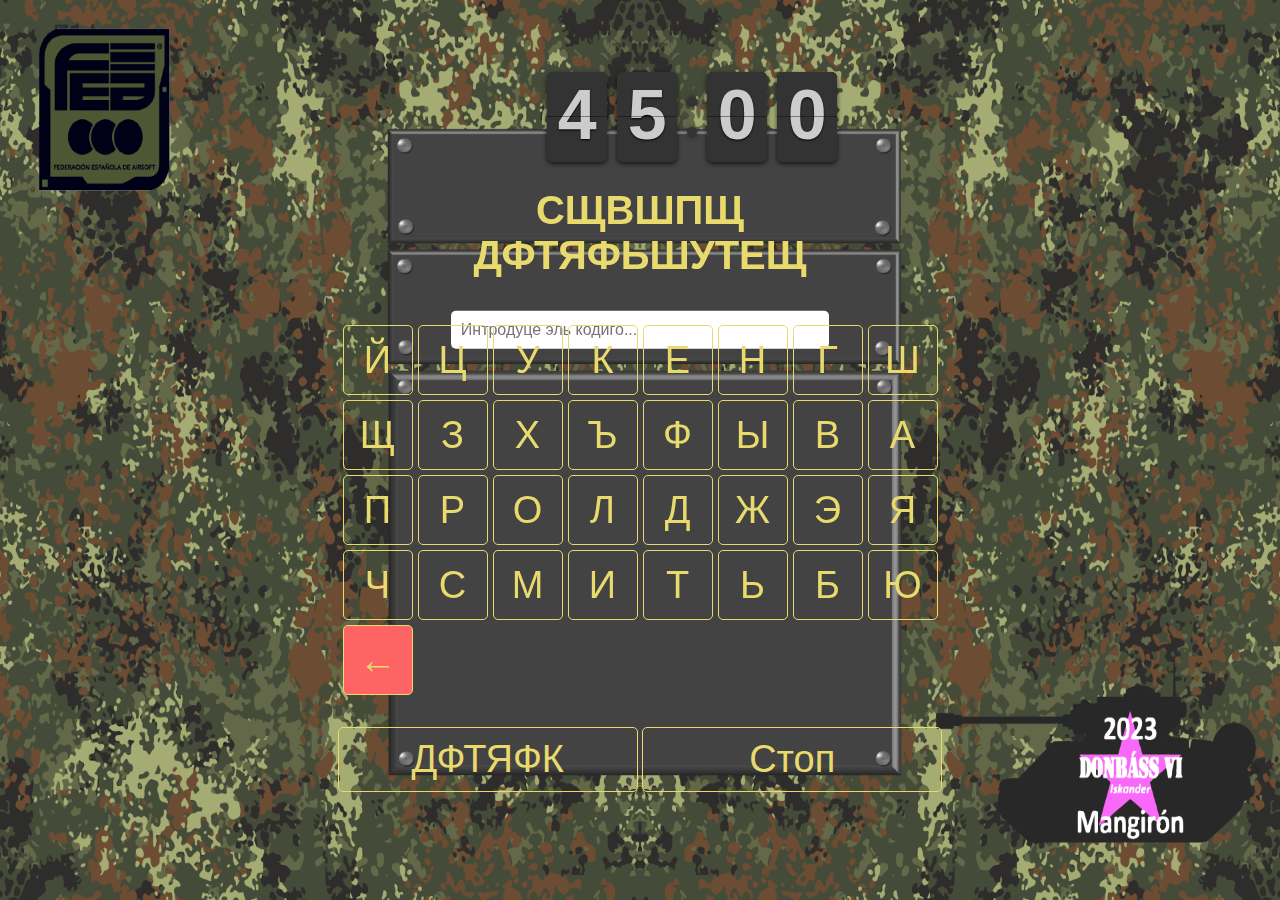
==== other/CuentaAtras.html @ b16e8137 "rename" ====
<!DOCTYPE html>
<html lang="es">
<link type="text/css" rel="stylesheet" href="clock_assets/flipclock.css" />

<head>
    <meta charset="UTF-8">
    <meta name="viewport" content="width=device-width, initial-scale=1.0">
    <title>Cuenta Atras</title>
    <link rel="stylesheet" href="../styles/stylesIndex.css">
</head>

<body>
    <div class="message-display" id="messageDisplay"></div>

    <!-- ++++++++++++++++++++++++++ IMG ++++++++++++++++++++++++++ -->
    <img class="centered-image" src="../Resources/teclados_Tablet.png" alt="Imagen centrada">

    <!-- ++++++++++++++++++++++++++ CLOCK ++++++++++++++++++++++++++ -->
    <div class="clock">
        <div class="clock-builder-output"></div>
        <script type="text/javascript" src="https://ajax.googleapis.com/ajax/libs/jquery/1.11.2/jquery.min.js"></script>
        <script type="text/javascript" src="clock_assets/flipclock.js"></script>
        <style text="text/css">
            body .flip-clock-wrapper ul li a div div.inn,
            body .flip-clock-small-wrapper ul li a div div.inn {
                color: #CCCCCC;
                background-color: #333333;
            }

            body .flip-clock-dot,
            body .flip-clock-small-wrapper .flip-clock-dot {
                background: #323434;
            }

            body .flip-clock-wrapper .flip-clock-meridium a,
            body .flip-clock-small-wrapper .flip-clock-meridium a {
                color: #323434;
            }
        </style>
        <script type="text/javascript">
            $(function () {
                FlipClock.Lang.Custom = { days: ' ', hours: ' ', minutes: ' ', seconds: ' ' };
                var opts = {
                    clockFace: 'MinuteCounter',
                    countdown: true,
                    language: 'Custom'
                };
                var countdown = (((new Date().getTime()) / 1000) + 45 * 60) - ((new Date().getTime()) / 1000);
                countdown = Math.max(1, countdown);
                $('.clock-builder-output').FlipClock(countdown, opts);
            });
        </script>
    </div>

    <!-- ++++++++++++++++++++++++++ INPUT ++++++++++++++++++++++++++ -->
    <div class="center-content">
        <h2 class="basic-text">Сщвшпщ дфтяфьшутещ</h2>
        <input class="input-field" type="text" placeholder="Интродуце эль кодиго...">
    </div>

    <!-- ++++++++++++++++++++++++++ RUSSIAN KEAYBOARD ++++++++++++++++++++++++++ -->
    <div class="russian-keyboard">
        <button class="keyboard-button">Й</button>
        <button class="keyboard-button">Ц</button>
        <button class="keyboard-button">У</button>
        <button class="keyboard-button">К</button>
        <button class="keyboard-button">Е</button>
        <button class="keyboard-button">Н</button>
        <button class="keyboard-button">Г</button>
        <button class="keyboard-button">Ш</button>
        <button class="keyboard-button">Щ</button>
        <button class="keyboard-button">З</button>
        <button class="keyboard-button">Х</button>
        <button class="keyboard-button">Ъ</button>
        <button class="keyboard-button">Ф</button>
        <button class="keyboard-button">Ы</button>
        <button class="keyboard-button">В</button>
        <button class="keyboard-button">А</button>
        <button class="keyboard-button">П</button>
        <button class="keyboard-button">Р</button>
        <button class="keyboard-button">О</button>
        <button class="keyboard-button">Л</button>
        <button class="keyboard-button">Д</button>
        <button class="keyboard-button">Ж</button>
        <button class="keyboard-button">Э</button>
        <button class="keyboard-button">Я</button>
        <button class="keyboard-button">Ч</button>
        <button class="keyboard-button">С</button>
        <button class="keyboard-button">М</button>
        <button class="keyboard-button">И</button>
        <button class="keyboard-button">Т</button>
        <button class="keyboard-button">Ь</button>
        <button class="keyboard-button">Б</button>
        <button class="keyboard-button">Ю</button>
        <button class="keyboard-button" id="backspace">←</button>
    </div>

    <div class="enter-button">
        <button class="keyboard-button-enter">ДФТЯФК</button>
        <button class="keyboard-button-stop">Стоп</button>
    </div>


    <script>
        // Manejador de eventos para el teclado ruso
        const keyboardButtons = document.querySelectorAll('.keyboard-button');
        const inputField = document.querySelector('.input-field');
        const backspaceButton = document.getElementById('backspace');
        const enterButton = document.querySelector('.enter-button button');
        const countdownDisplay = document.querySelector('.clock-builder-output');
        const stopButton = document.querySelector('.keyboard-button-stop');

        let countdown;
        let countdownInterval;

        keyboardButtons.forEach(button => {
            button.addEventListener('click', () => {
                if (button === backspaceButton) {
                    inputField.value = inputField.value.slice(0, -1);
                } else {
                    inputField.value += button.textContent;
                }
            });
        });

        function stopCountdown() {
            clearInterval(countdownInterval);
            countdownDisplay.innerHTML = " ";
            const messageDisplay = document.getElementById('messageDisplay');
            messageDisplay.innerHTML = '<h2 class="basic-text" style="margin-right: 10px;">Обратный отсчет остановлен</h2>';
        }

        function stopCountdown2() {
            clearInterval(countdownInterval);
            countdownDisplay.innerHTML = " ";
            const messageDisplay = document.getElementById('messageDisplay');
            messageDisplay.innerHTML = '<h2 class="basic-text blinking-text" style="margin-right: 10px;">Счет отменен</h2>';
        }


        function startCountdown(seconds) {
            const startTime = new Date().getTime() / 1000;
            countdownInterval = setInterval(() => {
                const currentTime = new Date().getTime() / 1000;
                countdown = seconds - (currentTime - startTime);
                if (countdown <= 0) {
                    stopCountdown();
                }
                countdownDisplay.innerHTML = countdown.toFixed(0) + ' segundos';
            }, 1000);
        }

        enterButton.addEventListener('click', () => {
            if (inputField.value === 'Й') {
                stopCountdown();
            } else {
                alert('Error: Texto incorrecto');
            }
        });

        // Manejador de evento para el botón "Стоп"
        stopButton.addEventListener('click', () => {
            stopCountdown2();
        });
    </script>

    </div>

</body>

</html>
---- other/clock_assets/flipclock.css ----
/* Get the bourbon mixin from http://bourbon.io */
/* Reset */
.flip-clock-wrapper * {
    -webkit-box-sizing: border-box;
    -moz-box-sizing: border-box;
    -ms-box-sizing: border-box;
    -o-box-sizing: border-box;
    box-sizing: border-box;
    -webkit-backface-visibility: hidden;
    -moz-backface-visibility: hidden;
    -ms-backface-visibility: hidden;
    -o-backface-visibility: hidden;
    backface-visibility: hidden;
}

.flip-clock-wrapper a {
  cursor: pointer;
  text-decoration: none !important;
  border-bottom: none !important;
  color: #ccc; }

.flip-clock-wrapper a:hover {
  color: #fff; }

.flip-clock-wrapper ul {
  list-style: none; }

.flip-clock-wrapper.clearfix:before,
.flip-clock-wrapper.clearfix:after {
  content: " ";
  display: table; }

.flip-clock-wrapper.clearfix:after {
  clear: both; }

.flip-clock-wrapper.clearfix {
  *zoom: 1; }

/* Main */
.flip-clock-wrapper {
  font: normal 11px "Helvetica Neue", Helvetica, sans-serif;
  -webkit-user-select: none; }

.flip-clock-wrapper .flip-clock-meridium {
  background: none !important;
  box-shadow: 0 0 0 !important;
  font-size: 36px !important; }

.flip-clock-wrapper .flip-clock-meridium a { color: #313333; }

.flip-clock-wrapper {
  text-align: center;
  position: relative;
  width: 100%;
  margin: 1em;
}

.flip-clock-wrapper:before,
.flip-clock-wrapper:after {
    content: " "; /* 1 */
    display: table; /* 2 */
}
.flip-clock-wrapper:after {
    clear: both;
}

/* Skeleton */
.flip-clock-wrapper ul {
  position: relative;
  float: left;
  margin: 5px;
  width: 60px;
  height: 90px;
  font-size: 80px;
  font-weight: bold;
  line-height: 87px;
  border-radius: 6px;
  background: #000;
}

.flip-clock-wrapper ul li {
  z-index: 1;
  position: absolute;
  left: 0;
  top: 0;
  width: 100%;
  height: 100%;
  text-decoration: none !important;
  margin-left: 0;
}

.flip-clock-wrapper ul li:first-child {
  z-index: 2; }

.flip-clock-wrapper ul li a {
  display: block;
  height: 100%;
  -webkit-perspective: 200px;
  -moz-perspective: 200px;
  perspective: 200px;
  margin: 0 !important;
  overflow: visible !important;
  cursor: default !important; }

.flip-clock-wrapper ul li a div {
  z-index: 1;
  position: absolute;
  left: 0;
  width: 100%;
  height: 50%;
  font-size: 80px;
  overflow: hidden; }

.flip-clock-wrapper ul li a div .shadow {
  position: absolute;
  width: 100%;
  height: 100%;
  z-index: 2; }

.flip-clock-wrapper ul li a div.up {
  -webkit-transform-origin: 50% 100%;
  -moz-transform-origin: 50% 100%;
  -ms-transform-origin: 50% 100%;
  -o-transform-origin: 50% 100%;
  transform-origin: 50% 100%;
  top: 0; }

.flip-clock-wrapper ul li a div.up:after {
  content: "";
  position: absolute;
  top: 44px;
  left: 0;
  z-index: 5;
  width: 100%;
  height: 3px;
  background-color: #000;
  background-color: rgba(0, 0, 0, 0.4); }

.flip-clock-wrapper ul li a div.down {
  -webkit-transform-origin: 50% 0;
  -moz-transform-origin: 50% 0;
  -ms-transform-origin: 50% 0;
  -o-transform-origin: 50% 0;
  transform-origin: 50% 0;
  bottom: 0; }

.flip-clock-wrapper ul li a div div.inn {
  position: absolute;
  left: 0;
  z-index: 1;
  width: 100%;
  height: 200%;
  color: #ccc;
  text-shadow: 0 1px 2px #000;
  text-align: center;
  background-color: #333;
  border-radius: 6px;
  font-size: 70px; }

.flip-clock-wrapper ul li a div.up div.inn {
  top: 0; }

.flip-clock-wrapper ul li a div.down div.inn {
  bottom: 0; }

/* PLAY */
.flip-clock-wrapper ul.play li.flip-clock-before {
  z-index: 3; }

.flip-clock-wrapper .flip {   box-shadow: 0 2px 5px rgba(0, 0, 0, 0.7); }

.flip-clock-wrapper ul.play li.flip-clock-active {
  -webkit-animation: asd 0.5s 0.5s linear both;
  -moz-animation: asd 0.5s 0.5s linear both;
  animation: asd 0.5s 0.5s linear both;
  z-index: 5; }

.flip-clock-divider {
  float: left;
  display: inline-block;
  position: relative;
  width: 20px;
  height: 100px; }

.flip-clock-divider:first-child {
  width: 0; }

.flip-clock-dot {
  display: block;
  background: #323434;
  width: 10px;
  height: 10px;
  position: absolute;
  border-radius: 50%;
  box-shadow: 0 0 5px rgba(0, 0, 0, 0.5);
  left: 5px; }

.flip-clock-divider .flip-clock-label {
  position: absolute;
  top: -1.5em;
  right: -86px;
  color: black;
  text-shadow: none; }

.flip-clock-divider.minutes .flip-clock-label {
  right: -88px; }

.flip-clock-divider.seconds .flip-clock-label {
  right: -91px; }

.flip-clock-dot.top {
  top: 30px; }

.flip-clock-dot.bottom {
  bottom: 30px; }

@-webkit-keyframes asd {
  0% {
    z-index: 2; }

  20% {
    z-index: 4; }

  100% {
    z-index: 4; } }

@-moz-keyframes asd {
  0% {
    z-index: 2; }

  20% {
    z-index: 4; }

  100% {
    z-index: 4; } }

@-o-keyframes asd {
  0% {
    z-index: 2; }

  20% {
    z-index: 4; }

  100% {
    z-index: 4; } }

@keyframes asd {
  0% {
    z-index: 2; }

  20% {
    z-index: 4; }

  100% {
    z-index: 4; } }

.flip-clock-wrapper ul.play li.flip-clock-active .down {
  z-index: 2;
  -webkit-animation: turn 0.5s 0.5s linear both;
  -moz-animation: turn 0.5s 0.5s linear both;
  animation: turn 0.5s 0.5s linear both; }

@-webkit-keyframes turn {
  0% {
    -webkit-transform: rotateX(90deg); }

  100% {
    -webkit-transform: rotateX(0deg); } }

@-moz-keyframes turn {
  0% {
    -moz-transform: rotateX(90deg); }

  100% {
    -moz-transform: rotateX(0deg); } }

@-o-keyframes turn {
  0% {
    -o-transform: rotateX(90deg); }

  100% {
    -o-transform: rotateX(0deg); } }

@keyframes turn {
  0% {
    transform: rotateX(90deg); }

  100% {
    transform: rotateX(0deg); } }

.flip-clock-wrapper ul.play li.flip-clock-before .up {
  z-index: 2;
  -webkit-animation: turn2 0.5s linear both;
  -moz-animation: turn2 0.5s linear both;
  animation: turn2 0.5s linear both; }

@-webkit-keyframes turn2 {
  0% {
    -webkit-transform: rotateX(0deg); }

  100% {
    -webkit-transform: rotateX(-90deg); } }

@-moz-keyframes turn2 {
  0% {
    -moz-transform: rotateX(0deg); }

  100% {
    -moz-transform: rotateX(-90deg); } }

@-o-keyframes turn2 {
  0% {
    -o-transform: rotateX(0deg); }

  100% {
    -o-transform: rotateX(-90deg); } }

@keyframes turn2 {
  0% {
    transform: rotateX(0deg); }

  100% {
    transform: rotateX(-90deg); } }

.flip-clock-wrapper ul li.flip-clock-active {
  z-index: 3; }

/* SHADOW */
.flip-clock-wrapper ul.play li.flip-clock-before .up .shadow {
  background: -moz-linear-gradient(top, rgba(0, 0, 0, 0.1) 0%, black 100%);
  background: -webkit-gradient(linear, left top, left bottom, color-stop(0%, rgba(0, 0, 0, 0.1)), color-stop(100%, black));
  background: linear, top, rgba(0, 0, 0, 0.1) 0%, black 100%;
  background: -o-linear-gradient(top, rgba(0, 0, 0, 0.1) 0%, black 100%);
  background: -ms-linear-gradient(top, rgba(0, 0, 0, 0.1) 0%, black 100%);
  background: linear, to bottom, rgba(0, 0, 0, 0.1) 0%, black 100%;
  -webkit-animation: show 0.5s linear both;
  -moz-animation: show 0.5s linear both;
  animation: show 0.5s linear both; }

.flip-clock-wrapper ul.play li.flip-clock-active .up .shadow {
  background: -moz-linear-gradient(top, rgba(0, 0, 0, 0.1) 0%, black 100%);
  background: -webkit-gradient(linear, left top, left bottom, color-stop(0%, rgba(0, 0, 0, 0.1)), color-stop(100%, black));
  background: linear, top, rgba(0, 0, 0, 0.1) 0%, black 100%;
  background: -o-linear-gradient(top, rgba(0, 0, 0, 0.1) 0%, black 100%);
  background: -ms-linear-gradient(top, rgba(0, 0, 0, 0.1) 0%, black 100%);
  background: linear, to bottom, rgba(0, 0, 0, 0.1) 0%, black 100%;
  -webkit-animation: hide 0.5s 0.3s linear both;
  -moz-animation: hide 0.5s 0.3s linear both;
  animation: hide 0.5s 0.3s linear both; }

/*DOWN*/
.flip-clock-wrapper ul.play li.flip-clock-before .down .shadow {
  background: -moz-linear-gradient(top, black 0%, rgba(0, 0, 0, 0.1) 100%);
  background: -webkit-gradient(linear, left top, left bottom, color-stop(0%, black), color-stop(100%, rgba(0, 0, 0, 0.1)));
  background: linear, top, black 0%, rgba(0, 0, 0, 0.1) 100%;
  background: -o-linear-gradient(top, black 0%, rgba(0, 0, 0, 0.1) 100%);
  background: -ms-linear-gradient(top, black 0%, rgba(0, 0, 0, 0.1) 100%);
  background: linear, to bottom, black 0%, rgba(0, 0, 0, 0.1) 100%;
  -webkit-animation: show 0.5s linear both;
  -moz-animation: show 0.5s linear both;
  animation: show 0.5s linear both; }

.flip-clock-wrapper ul.play li.flip-clock-active .down .shadow {
  background: -moz-linear-gradient(top, black 0%, rgba(0, 0, 0, 0.1) 100%);
  background: -webkit-gradient(linear, left top, left bottom, color-stop(0%, black), color-stop(100%, rgba(0, 0, 0, 0.1)));
  background: linear, top, black 0%, rgba(0, 0, 0, 0.1) 100%;
  background: -o-linear-gradient(top, black 0%, rgba(0, 0, 0, 0.1) 100%);
  background: -ms-linear-gradient(top, black 0%, rgba(0, 0, 0, 0.1) 100%);
  background: linear, to bottom, black 0%, rgba(0, 0, 0, 0.1) 100%;
  -webkit-animation: hide 0.5s 0.3s linear both;
  -moz-animation: hide 0.5s 0.3s linear both;
  animation: hide 0.5s 0.2s linear both; }

@-webkit-keyframes show {
  0% {
    opacity: 0; }

  100% {
    opacity: 1; } }

@-moz-keyframes show {
  0% {
    opacity: 0; }

  100% {
    opacity: 1; } }

@-o-keyframes show {
  0% {
    opacity: 0; }

  100% {
    opacity: 1; } }

@keyframes show {
  0% {
    opacity: 0; }

  100% {
    opacity: 1; } }

@-webkit-keyframes hide {
  0% {
    opacity: 1; }

  100% {
    opacity: 0; } }

@-moz-keyframes hide {
  0% {
    opacity: 1; }

  100% {
    opacity: 0; } }

@-o-keyframes hide {
  0% {
    opacity: 1; }

  100% {
    opacity: 0; } }

@keyframes hide {
  0% {
    opacity: 1; }

  100% {
    opacity: 0; } }
	
/* --- SMALL CLOCK CSS --- */

/* Reset */
.flip-clock-small-wrapper * {
    -webkit-box-sizing: border-box;
    -moz-box-sizing: border-box;
    -ms-box-sizing: border-box;
    -o-box-sizing: border-box;
    box-sizing: border-box;
    -webkit-backface-visibility: hidden;
    -moz-backface-visibility: hidden;
    -ms-backface-visibility: hidden;
    -o-backface-visibility: hidden;
    backface-visibility: hidden;
}

.flip-clock-small-wrapper a {
  cursor: pointer;
  text-decoration: none !important;
  border-bottom: none !important;
  color: #ccc; }

.flip-clock-small-wrapper a:hover {
  color: #fff; }

.flip-clock-small-wrapper ul {
  list-style: none; }

.flip-clock-small-wrapper.clearfix:before,
.flip-clock-small-wrapper.clearfix:after {
  content: " ";
  display: table; }

.flip-clock-small-wrapper.clearfix:after {
  clear: both; }

.flip-clock-small-wrapper.clearfix {
  *zoom: 1; }

/* Main */
.flip-clock-small-wrapper {
  font: normal 11px "Helvetica Neue", Helvetica, sans-serif;
  -webkit-user-select: none; }

.flip-clock-small-wrapper .flip-clock-meridium {
  background: none !important;
  box-shadow: 0 0 0 !important;
  font-size: 18px !important; }

.flip-clock-small-wrapper .flip-clock-meridium a { color: #313333; }

.flip-clock-small-wrapper {
  text-align: center;
  position: relative;
  width: 100%;
  margin: 1em;
}

.flip-clock-small-wrapper:before,
.flip-clock-small-wrapper:after {
    content: " "; /* 1 */
    display: table; /* 2 */
}
.flip-clock-small-wrapper:after {
    clear: both;
}

/* Skeleton */
.flip-clock-small-wrapper ul {
  position: relative;
  float: left;
  margin: 2px;
  width: 30px;
  padding: 0;
  height: 38px;
  font-size: 80px;
  font-weight: bold;
  line-height: 37px;
  border-radius: 6px;
  background: #000;
}

.flip-clock-small-wrapper ul li {
  z-index: 1;
  position: absolute;
  left: 0;
  top: 0;
  width: 100%;
  height: 100%;
  text-decoration: none !important;
  margin-left: 0;
}

.flip-clock-small-wrapper ul li:first-child {
  z-index: 2; }

.flip-clock-small-wrapper ul li a {
  display: block;
  height: 100%;
  -webkit-perspective: 200px;
  -moz-perspective: 200px;
  perspective: 200px;
  margin: 0 !important;
  overflow: visible !important;
  cursor: default !important; }

.flip-clock-small-wrapper ul li a div {
  z-index: 1;
  position: absolute;
  left: 0;
  width: 100%;
  height: 50%;
  font-size: 80px;
  overflow: hidden; }

.flip-clock-small-wrapper ul li a div .shadow {
  position: absolute;
  width: 100%;
  height: 100%;
  z-index: 2; }

.flip-clock-small-wrapper ul li a div.up {
  -webkit-transform-origin: 50% 100%;
  -moz-transform-origin: 50% 100%;
  -ms-transform-origin: 50% 100%;
  -o-transform-origin: 50% 100%;
  transform-origin: 50% 100%;
  top: 0; }

.flip-clock-small-wrapper ul li a div.up:after {
  content: "";
  position: absolute;
  top: 44px;
  left: 0;
  z-index: 5;
  width: 100%;
  height: 3px;
  background-color: #000;
  background-color: rgba(0, 0, 0, 0.4); }

.flip-clock-small-wrapper ul li a div.down {
  -webkit-transform-origin: 50% 0;
  -moz-transform-origin: 50% 0;
  -ms-transform-origin: 50% 0;
  -o-transform-origin: 50% 0;
  transform-origin: 50% 0;
  bottom: 0; }

.flip-clock-small-wrapper ul li a div div.inn {
  position: absolute;
  left: 0;
  z-index: 1;
  width: 100%;
  height: 200%;
  color: #ccc;
  text-shadow: 0 1px 2px #000;
  text-align: center;
  background-color: #333;
  border-radius: 6px;
  font-size: 20px; }

.flip-clock-small-wrapper ul li a div.up div.inn {
  top: 0; }

.flip-clock-small-wrapper ul li a div.down div.inn {
  bottom: 0; }

/* PLAY */
.flip-clock-small-wrapper ul.play li.flip-clock-before {
  z-index: 3; }

.flip-clock-small-wrapper .flip {   box-shadow: 0 2px 5px rgba(0, 0, 0, 0.7); }

.flip-clock-small-wrapper ul.play li.flip-clock-active {
  -webkit-animation: asd 0.5s 0.5s linear both;
  -moz-animation: asd 0.5s 0.5s linear both;
  animation: asd 0.5s 0.5s linear both;
  z-index: 5; }

.flip-clock-small-wrapper .flip-clock-divider {
  float: left;
  display: inline-block;
  position: relative;
  width: 15px;
  height: 40px; }

.flip-clock-small-wrapper .flip-clock-divider:first-child {
  width: 0; }

.flip-clock-small-wrapper .flip-clock-dot {
  display: block;
  background: #323434;
  width: 5px;
  height: 5px;
  position: absolute;
  border-radius: 50%;
  box-shadow: 0 0 5px rgba(0, 0, 0, 0.5);
  left: 5px; }

.flip-clock-small-wrapper .flip-clock-divider .flip-clock-label {
  position: absolute;
  top: -1.1em;
  right: -48px;
  color: black;
  text-shadow: none; }

.flip-clock-small-wrapper .flip-clock-divider.minutes .flip-clock-label {
  right: -54px; }

.flip-clock-small-wrapper .flip-clock-divider.seconds .flip-clock-label {
  right: -56px; }

.flip-clock-small-wrapper .flip-clock-dot.top {
  top: 10px; }

.flip-clock-small-wrapper .flip-clock-dot.bottom {
  bottom: 6px; }

.flip-clock-small-wrapper ul.play li.flip-clock-active .down {
  z-index: 2;
  -webkit-animation: turn 0.5s 0.5s linear both;
  -moz-animation: turn 0.5s 0.5s linear both;
  animation: turn 0.5s 0.5s linear both; }

.flip-clock-small-wrapper ul.play li.flip-clock-before .up {
  z-index: 2;
  -webkit-animation: turn2 0.5s linear both;
  -moz-animation: turn2 0.5s linear both;
  animation: turn2 0.5s linear both; }

.flip-clock-small-wrapper ul li.flip-clock-active {
  z-index: 3; }

/* SHADOW */
.flip-clock-small-wrapper ul.play li.flip-clock-before .up .shadow {
  background: -moz-linear-gradient(top, rgba(0, 0, 0, 0.1) 0%, black 100%);
  background: -webkit-gradient(linear, left top, left bottom, color-stop(0%, rgba(0, 0, 0, 0.1)), color-stop(100%, black));
  background: linear, top, rgba(0, 0, 0, 0.1) 0%, black 100%;
  background: -o-linear-gradient(top, rgba(0, 0, 0, 0.1) 0%, black 100%);
  background: -ms-linear-gradient(top, rgba(0, 0, 0, 0.1) 0%, black 100%);
  background: linear, to bottom, rgba(0, 0, 0, 0.1) 0%, black 100%;
  -webkit-animation: show 0.5s linear both;
  -moz-animation: show 0.5s linear both;
  animation: show 0.5s linear both; }

.flip-clock-small-wrapper ul.play li.flip-clock-active .up .shadow {
  background: -moz-linear-gradient(top, rgba(0, 0, 0, 0.1) 0%, black 100%);
  background: -webkit-gradient(linear, left top, left bottom, color-stop(0%, rgba(0, 0, 0, 0.1)), color-stop(100%, black));
  background: linear, top, rgba(0, 0, 0, 0.1) 0%, black 100%;
  background: -o-linear-gradient(top, rgba(0, 0, 0, 0.1) 0%, black 100%);
  background: -ms-linear-gradient(top, rgba(0, 0, 0, 0.1) 0%, black 100%);
  background: linear, to bottom, rgba(0, 0, 0, 0.1) 0%, black 100%;
  -webkit-animation: hide 0.5s 0.3s linear both;
  -moz-animation: hide 0.5s 0.3s linear both;
  animation: hide 0.5s 0.3s linear both; }

/*DOWN*/
.flip-clock-small-wrapper ul.play li.flip-clock-before .down .shadow {
  background: -moz-linear-gradient(top, black 0%, rgba(0, 0, 0, 0.1) 100%);
  background: -webkit-gradient(linear, left top, left bottom, color-stop(0%, black), color-stop(100%, rgba(0, 0, 0, 0.1)));
  background: linear, top, black 0%, rgba(0, 0, 0, 0.1) 100%;
  background: -o-linear-gradient(top, black 0%, rgba(0, 0, 0, 0.1) 100%);
  background: -ms-linear-gradient(top, black 0%, rgba(0, 0, 0, 0.1) 100%);
  background: linear, to bottom, black 0%, rgba(0, 0, 0, 0.1) 100%;
  -webkit-animation: show 0.5s linear both;
  -moz-animation: show 0.5s linear both;
  animation: show 0.5s linear both; }

.flip-clock-small-wrapper ul.play li.flip-clock-active .down .shadow {
  background: -moz-linear-gradient(top, black 0%, rgba(0, 0, 0, 0.1) 100%);
  background: -webkit-gradient(linear, left top, left bottom, color-stop(0%, black), color-stop(100%, rgba(0, 0, 0, 0.1)));
  background: linear, top, black 0%, rgba(0, 0, 0, 0.1) 100%;
  background: -o-linear-gradient(top, black 0%, rgba(0, 0, 0, 0.1) 100%);
  background: -ms-linear-gradient(top, black 0%, rgba(0, 0, 0, 0.1) 100%);
  background: linear, to bottom, black 0%, rgba(0, 0, 0, 0.1) 100%;
  -webkit-animation: hide 0.5s 0.3s linear both;
  -moz-animation: hide 0.5s 0.3s linear both;
  animation: hide 0.5s 0.2s linear both; }
---- styles/stylesIndex.css ----
body {
    margin: 0;
    padding: 0;
    background-image: url('../Resources/fondo_Codigo\ OTAN.png');
    background-size: 100vw 100vh;
    background-repeat: no-repeat;
    background-attachment: fixed;
    overflow: hidden;
    display: flex;
    flex-direction: column;
    align-items: center;
    justify-content: center;
    min-height: 100vh;
    font-family: Arial, sans-serif;
}

.centered-image {
    position: absolute;
    top: 50%;
    left: 50%;
    transform: translate(-50%, -50%);
    max-width: 100%;
    max-height: 100%;
}

.center-content {
    position: absolute;
    top: 28%;
    left: 50%;
    transform: translate(-50%, -50%);
    padding: 20px;
    border-radius: 10px;
    text-align: center;
    width: 35%;
}

.clock {
    position: absolute;
    top: 13%;
    left: 59%;
    transform: translate(-50%, -50%);
    padding: 20px;
    border-radius: 10px;
    text-align: center;
    width: 35%;
}

.basic-text {
    color: #e9da6e;
    font-size: 40px;
    text-transform: uppercase;
}

.input-field {
    width: 80%;
    padding: 10px;
    border: none;
    border-radius: 5px;
    font-size: 16px;
}

.russian-keyboard {
    display: grid;
    grid-template-columns: repeat(8, 1fr);
    gap: 5px;
    z-index: 1;
    margin-top: 17%;
}

.keyboard-button {
    width: 70px;
    height: 70px;
    font-size: 38px;
    border: 1px solid #e9da6e;
    background-color: transparent;
    color: #e9da6e;
    border-radius: 5px;
    cursor: pointer;
    transition: background-color 0.3s, color 0.3s;
}

.keyboard-button-back {
    width: 65px;
    height: 65px;
    font-size: 38px;
    border: 1px solid #e9da6e;
    background-color: transparent;
    color: #e9da6e;
    border-radius: 5px;
    cursor: pointer;
    transition: background-color 0.3s, color 0.3s;
}

.keyboard-button-enter {
    width: 300px;
    height: 65px;
    font-size: 38px;
    border: 1px solid #e9da6e;
    background-color: transparent;
    color: #e9da6e;
    border-radius: 5px;
    cursor: pointer;
    transition: background-color 0.3s, color 0.3s;
}

.keyboard-button-stop {
    width: 300px;
    height: 65px;
    font-size: 38px;
    border: 1px solid #e9da6e;
    background-color: transparent;
    color: #e9da6e;
    border-radius: 5px;
    cursor: pointer;
    transition: background-color 0.3s, color 0.3s;
}

.keyboard-button:hover {
    background-color: #e9da6e;
    color: #e9da6e;
}

#backspace {
    background-color: #ff6464;
}

.enter-button {
    margin-top: 2.5%;
    z-index: 3;
}

.message-display {
    z-index: 5;
    position: absolute;
    top: 13%;
    left: 50%;
    transform: translate(-50%, -50%);
    padding: 20px;
    border-radius: 10px;
    text-align: center;
    width: 35%;
}

@keyframes blinking {

    0%,
    100% {
        color: #e9da6e;
    }

    50% {
        color: red;
    }
}

.blinking-text {
    animation: blinking 1s infinite;
}
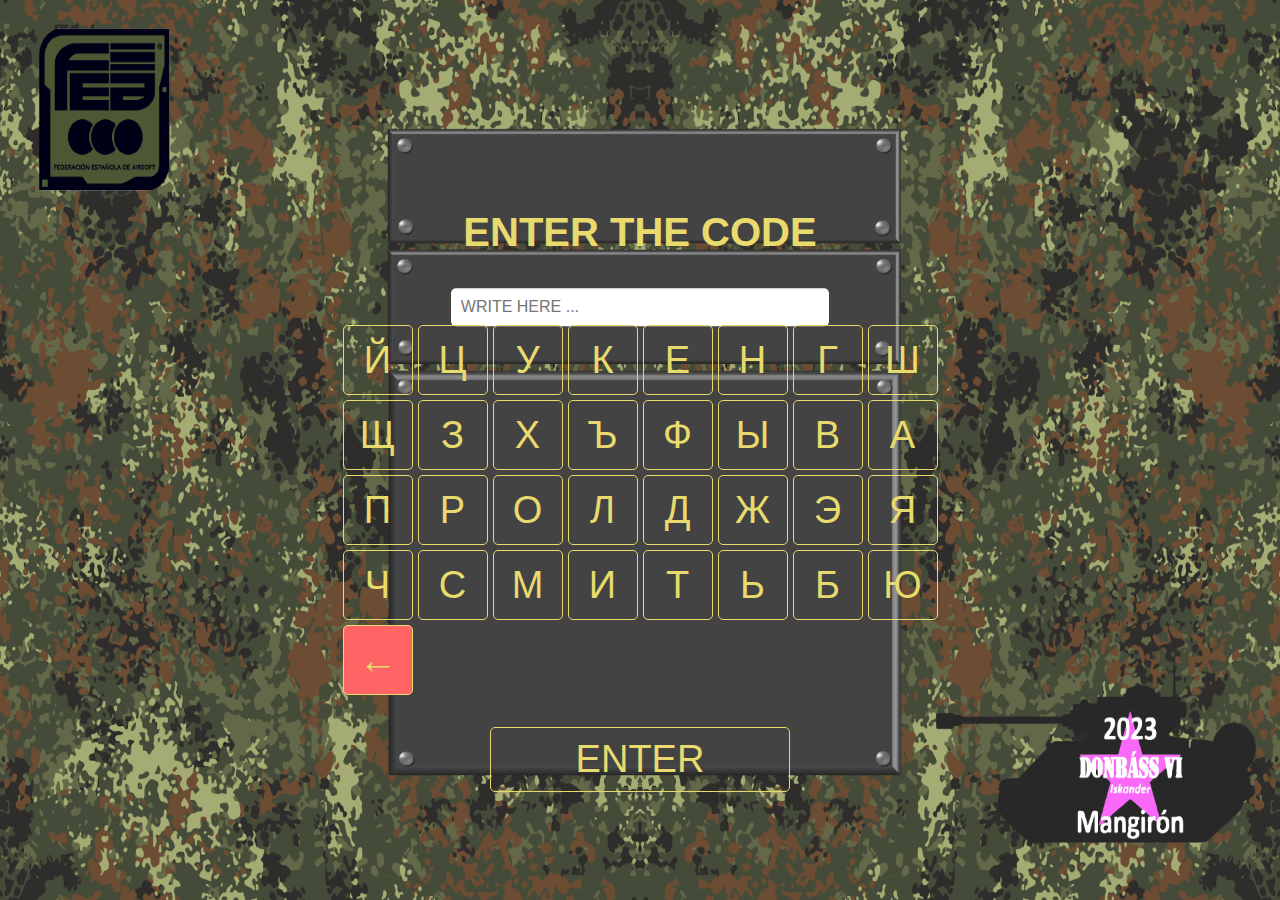
==== commit 6f882885: "Update CuentaAtras.html" ====
--- a/other/CuentaAtras.html
+++ b/other/CuentaAtras.html
@@ -37,25 +37,12 @@
                 color: #323434;
             }
         </style>
-        <script type="text/javascript">
-            $(function () {
-                FlipClock.Lang.Custom = { days: ' ', hours: ' ', minutes: ' ', seconds: ' ' };
-                var opts = {
-                    clockFace: 'MinuteCounter',
-                    countdown: true,
-                    language: 'Custom'
-                };
-                var countdown = (((new Date().getTime()) / 1000) + 45 * 60) - ((new Date().getTime()) / 1000);
-                countdown = Math.max(1, countdown);
-                $('.clock-builder-output').FlipClock(countdown, opts);
-            });
-        </script>
     </div>
 
     <!-- ++++++++++++++++++++++++++ INPUT ++++++++++++++++++++++++++ -->
     <div class="center-content">
-        <h2 class="basic-text">Сщвшпщ дфтяфьшутещ</h2>
-        <input class="input-field" type="text" placeholder="Интродуце эль кодиго...">
+        <h2 class="basic-text">ENTER THE CODE</h2>
+        <input class="input-field" id="inputCodes" type="text" placeholder="WRITE HERE ...">
     </div>
 
     <!-- ++++++++++++++++++++++++++ RUSSIAN KEAYBOARD ++++++++++++++++++++++++++ -->
@@ -96,9 +83,21 @@
     </div>
 
     <div class="enter-button">
-        <button class="keyboard-button-enter">ДФТЯФК</button>
-        <button class="keyboard-button-stop">Стоп</button>
-    </div>
+        <button class="keyboard-button-enter">ENTER</button>
+    </div>
+
+
+    <!-- ++++++++++++++++++++++++++ SOUNDS ++++++++++++++++++++++++++ -->
+
+    <audio id="alertSound" hidden>
+        <source src="../Resources/nuclearAlert.mp3" type="audio/mpeg">
+        Tu navegador no admite audio HTML5.
+    </audio>
+
+    <audio id="clock-tick" hidden>
+        <source src="../Resources/beep.mp3" type="audio/mpeg">
+        Tu navegador no admite audio HTML5.
+    </audio>
 
 
     <script>
@@ -127,40 +126,122 @@
             clearInterval(countdownInterval);
             countdownDisplay.innerHTML = " ";
             const messageDisplay = document.getElementById('messageDisplay');
-            messageDisplay.innerHTML = '<h2 class="basic-text" style="margin-right: 10px;">Обратный отсчет остановлен</h2>';
-        }
-
-        function stopCountdown2() {
+            messageDisplay.innerHTML = '<h2 class="basic-text" style="margin-right: 10px;">COUNTDOWN STOPPED<</h2>';
+        }
+
+        function stopCountdownEmergency() {
             clearInterval(countdownInterval);
-            countdownDisplay.innerHTML = " ";
-            const messageDisplay = document.getElementById('messageDisplay');
-            messageDisplay.innerHTML = '<h2 class="basic-text blinking-text" style="margin-right: 10px;">Счет отменен</h2>';
-        }
-
-
-        function startCountdown(seconds) {
-            const startTime = new Date().getTime() / 1000;
-            countdownInterval = setInterval(() => {
-                const currentTime = new Date().getTime() / 1000;
-                countdown = seconds - (currentTime - startTime);
-                if (countdown <= 0) {
-                    stopCountdown();
-                }
-                countdownDisplay.innerHTML = countdown.toFixed(0) + ' segundos';
-            }, 1000);
-        }
-
+            countdownDisplay.innerHTML = "";
+            const msg = document.getElementById('messageDisplay');
+            msg.innerHTML = '<h2 class="basic-text blinking-text" style="margin-right: 10px;">MISSILE LAUNCH FAILURE LEAVE THE AREA IMMEDIATELY</h2>';
+
+            const image1 = document.createElement('img');
+            image1.src = '../Resources/danger1.png';
+            image1.className = 'blinking-image image1';
+
+            const image2 = document.createElement('img');
+            image2.src = '../Resources/danger2.png';
+            image2.className = 'blinking-image image2';
+
+            const image3 = document.createElement('img');
+            image3.src = '../Resources/exit1.png';
+            image3.className = 'blinking-image image3';
+
+            document.body.appendChild(image1);
+            document.body.appendChild(image2);
+            document.body.appendChild(image3);
+
+            const alertSound = document.getElementById('alertSound');
+            alertSound.play();
+        }
+
+        function startCountdownOTAN() {
+            const msg = document.getElementById('messageDisplay');
+            msg.innerHTML = ' ';
+            $(function () {
+                FlipClock.Lang.Custom = { days: ' ', hours: ' ', minutes: ' ', seconds: ' ' };
+                var opts = {
+                    clockFace: 'MinuteCounter',
+                    countdown: true,
+                    language: 'Custom',
+                    callbacks: {
+                        stop: function () {
+                            stopCountdownEmergency();
+                        },
+                        interval: function () {
+                            wait(10)
+                            playClockTickSound();
+                        }
+                    }
+
+                };
+                var countdown = (((new Date().getTime()) / 1000) + 0.5 * 60) - ((new Date().getTime()) / 1000);
+                countdown = Math.max(1, countdown);
+                $('.clock-builder-output').FlipClock(countdown, opts);
+            });
+        }
+
+        function startCountdownRUS() {
+            const msg = document.getElementById('messageDisplay');
+            msg.innerHTML = ' ';
+            $(function () {
+                FlipClock.Lang.Custom = { days: ' ', hours: ' ', minutes: ' ', seconds: ' ' };
+                var opts = {
+                    clockFace: 'MinuteCounter',
+                    countdown: true,
+                    language: 'Custom',
+                    callbacks: {
+                        stop: function () {
+                            stopCountdownEmergency();
+                        },
+                        interval: function () {
+                            wait(10)
+                            playClockTickSound();
+                        }
+                    }
+
+                };
+                var countdown = (((new Date().getTime()) / 1000) + 0.5 * 60) - ((new Date().getTime()) / 1000);
+                countdown = Math.max(1, countdown);
+                $('.clock-builder-output').FlipClock(countdown, opts);
+            });
+        }
+
+        function playClockTickSound() {
+            const alertSound = document.getElementById('clock-tick');
+            alertSound.play();
+        }
+
+
+        function wait(ms) {
+            return new Promise(resolve => {
+                setTimeout(resolve, ms);
+            });
+        }
         enterButton.addEventListener('click', () => {
+            // STOP COUNT OTAN
             if (inputField.value === 'Й') {
                 stopCountdown();
-            } else {
-                alert('Error: Texto incorrecto');
-            }
-        });
-
-        // Manejador de evento para el botón "Стоп"
-        stopButton.addEventListener('click', () => {
-            stopCountdown2();
+            }
+            // STOP COUNT RUS
+            else if (inputField.value === 'Ц') {
+                stopCountdown();
+            }
+            // START COUNT OTAN
+            else if (inputField.value === 'У') {
+                startCountdownOTAN();
+            }
+            // START COUNT RUS
+            else if (inputField.value === 'К') {
+                startCountdownRUS();
+            }
+            // ERROR
+            else {
+                alert('WROMG CODE');
+            }
+
+            const input = document.getElementById('inputCodes');
+            input.value = '';
         });
     </script>
 
@@ -168,4 +249,4 @@
 
 </body>
 
-</html>+</html>
